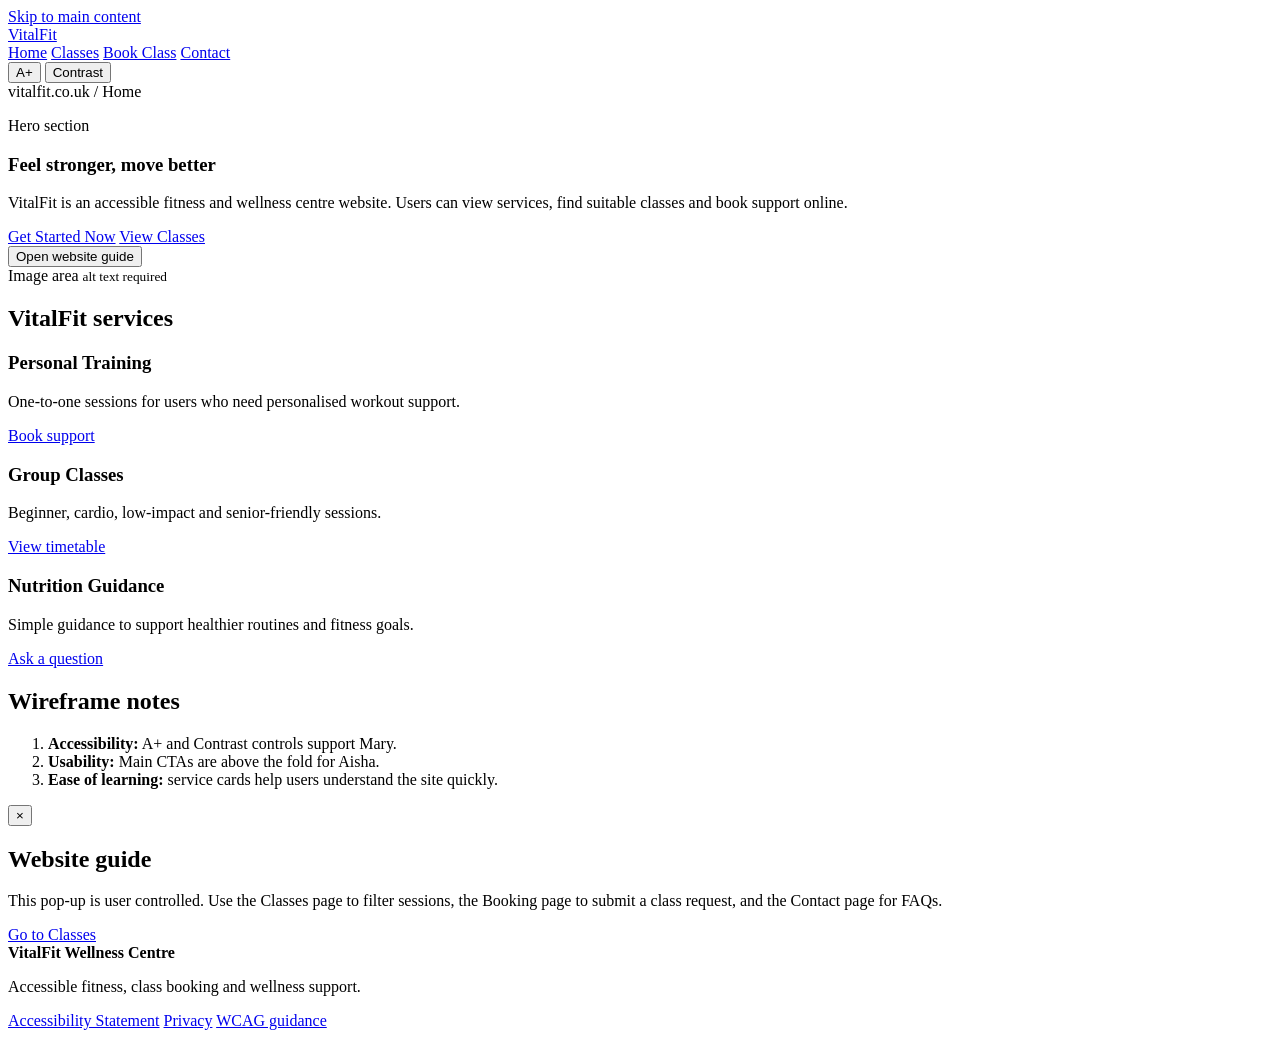
==== index.html @ 0f2679ba "Add files via upload" ====
<!DOCTYPE html>
<html lang="en">
<head>
    <meta charset="UTF-8">
    <meta name="viewport" content="width=device-width, initial-scale=1.0">
    <title>VitalFit Wellness Centre | Home</title>
    <link rel="stylesheet" href="assets/css/style.css">
</head>
<body>

    <script>
        document.documentElement.dataset.activePage = "home";
    </script>


    <a class="skip-link" href="#main-content">Skip to main content</a>

    <header class="site-header">
        <a class="logo" href="index.html" aria-label="VitalFit homepage">VitalFit</a>

        <nav class="main-nav" aria-label="Main navigation">
            <a href="index.html" data-page="home">Home</a>
            <a href="classes.html" data-page="classes">Classes</a>
            <a href="booking.html" data-page="booking">Book Class</a>
            <a href="contact.html" data-page="contact">Contact</a>
        </nav>

        <div class="accessibility-controls" aria-label="Accessibility controls">
            <button type="button" id="large-text-toggle" class="control-button">A+</button>
            <button type="button" id="contrast-toggle" class="control-button">Contrast</button>
        </div>
    </header>


    <main id="main-content">
        <section class="wireframe-page">
            <div class="browser-line">vitalfit.co.uk / Home</div>

            <section class="hero-grid" aria-labelledby="home-title">
                <div class="hero-copy">
                    <p class="small-label">Hero section</p>
                    <h1 id="home-title">Feel stronger, move better</h1>
                    <p>
                        VitalFit is an accessible fitness and wellness centre website.
                        Users can view services, find suitable classes and book support online.
                    </p>

                    <div class="button-row">
                        <a class="primary-button" href="booking.html">Get Started Now</a>
                        <a class="secondary-button" href="classes.html">View Classes</a>
                    </div>

                    <button type="button" class="outline-button" id="open-tour">
                        Open website guide
                    </button>
                </div>

                <div class="image-placeholder" role="img" aria-label="Fitness and wellness image placeholder with alt text required">
                    <span>Image area</span>
                    <small>alt text required</small>
                </div>
            </section>

            <section class="service-grid" aria-labelledby="services-title">
                <h2 id="services-title" class="visually-hidden">VitalFit services</h2>

                <article class="service-card">
                    <h3>Personal Training</h3>
                    <p>One-to-one sessions for users who need personalised workout support.</p>
                    <a href="booking.html">Book support</a>
                </article>

                <article class="service-card">
                    <h3>Group Classes</h3>
                    <p>Beginner, cardio, low-impact and senior-friendly sessions.</p>
                    <a href="classes.html">View timetable</a>
                </article>

                <article class="service-card">
                    <h3>Nutrition Guidance</h3>
                    <p>Simple guidance to support healthier routines and fitness goals.</p>
                    <a href="contact.html">Ask a question</a>
                </article>
            </section>

            <section class="annotation-panel" aria-labelledby="home-annotations">
                <h2 id="home-annotations">Wireframe notes</h2>
                <ol>
                    <li><strong>Accessibility:</strong> A+ and Contrast controls support Mary.</li>
                    <li><strong>Usability:</strong> Main CTAs are above the fold for Aisha.</li>
                    <li><strong>Ease of learning:</strong> service cards help users understand the site quickly.</li>
                </ol>
            </section>
        </section>

        <div class="modal" id="tour-modal" role="dialog" aria-modal="true" aria-labelledby="tour-title" aria-hidden="true">
            <div class="modal-box">
                <button type="button" class="modal-close" id="close-tour" aria-label="Close website guide">×</button>
                <h2 id="tour-title">Website guide</h2>
                <p>
                    This pop-up is user controlled. Use the Classes page to filter sessions,
                    the Booking page to submit a class request, and the Contact page for FAQs.
                </p>
                <a class="primary-button" href="classes.html">Go to Classes</a>
            </div>
        </div>
    </main>


    <footer class="site-footer">
        <div>
            <strong>VitalFit Wellness Centre</strong>
            <p>Accessible fitness, class booking and wellness support.</p>
        </div>

        <div class="footer-links">
            <a href="contact.html">Accessibility Statement</a>
            <a href="contact.html">Privacy</a>
            <a href="https://www.w3.org/WAI/standards-guidelines/wcag/" target="_blank" rel="noopener noreferrer">WCAG guidance</a>
        </div>
    </footer>

    <script src="assets/js/script.js"></script>

</body>
</html>
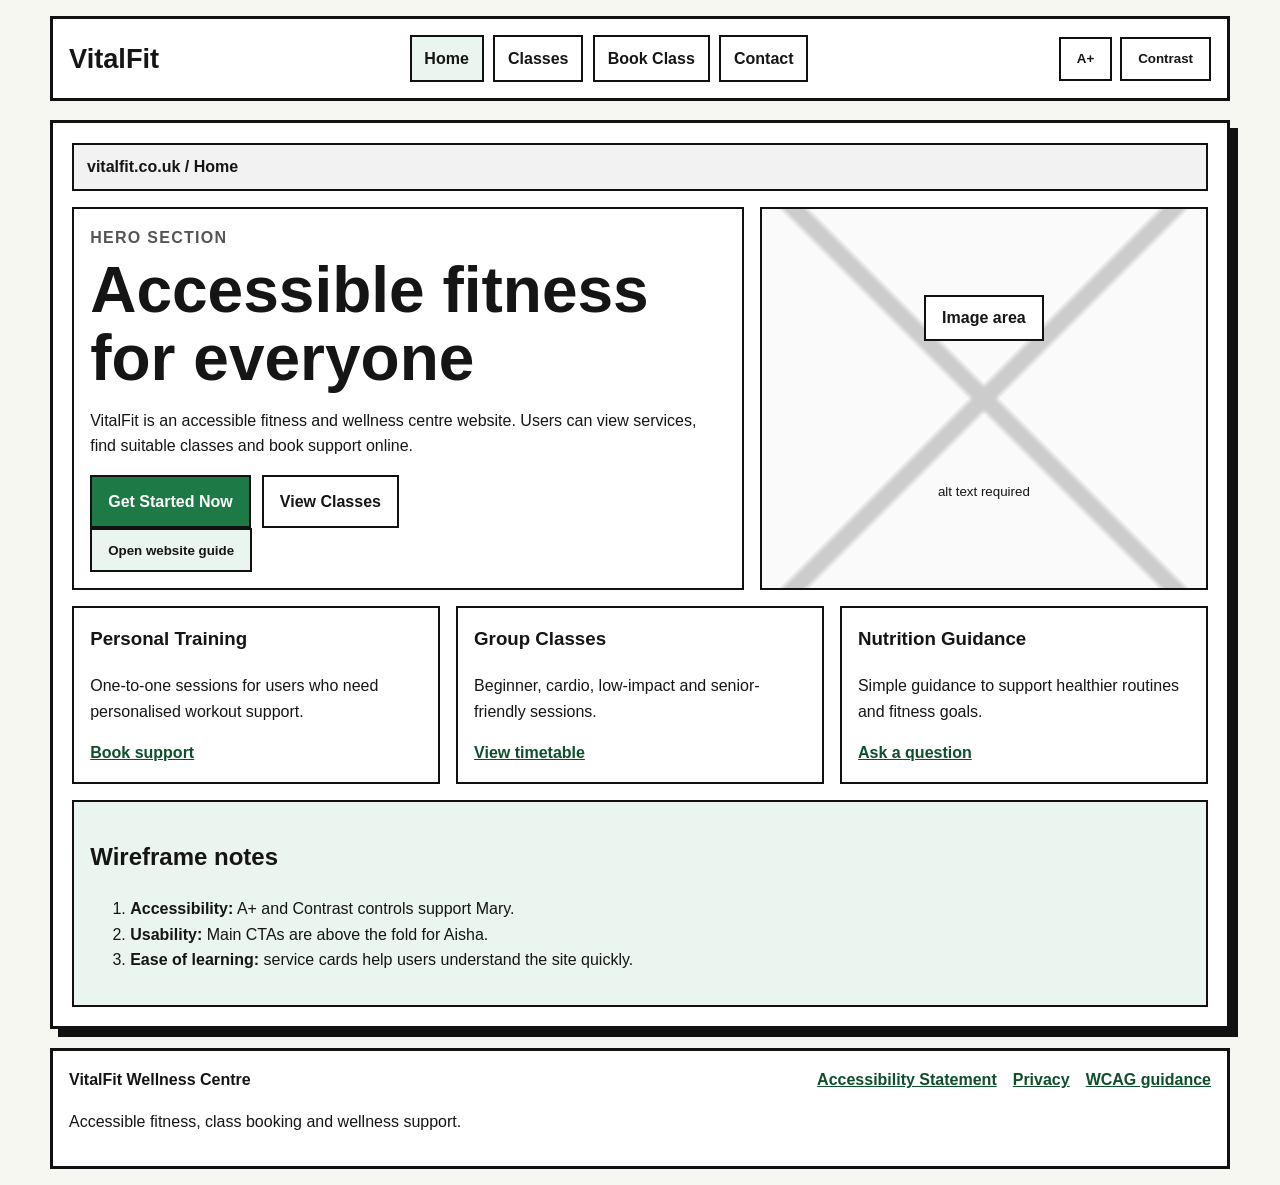
==== commit 454051d4: "Update hero section title for accessibility" ====
--- a/index.html
+++ b/index.html
@@ -39,8 +39,7 @@
             <section class="hero-grid" aria-labelledby="home-title">
                 <div class="hero-copy">
                     <p class="small-label">Hero section</p>
-                    <h1 id="home-title">Feel stronger, move better</h1>
-                    <p>
+                    <h1 id="home-title">Accessible fitness for everyone</h1>                    <p>
                         VitalFit is an accessible fitness and wellness centre website.
                         Users can view services, find suitable classes and book support online.
                     </p>
--- a/assets/css/style.css
+++ b/assets/css/style.css
@@ -0,0 +1,559 @@
+/* ==============================
+   VitalFit Wellness Centre
+   Custom CSS written for the assignment.
+   No external CSS framework is used.
+   ============================== */
+
+:root {
+    --bg: #f7f7f2;
+    --panel: #ffffff;
+    --text: #151515;
+    --muted: #555555;
+    --border: #111111;
+    --accent: #1d7a46;
+    --accent-dark: #0d4f2a;
+    --soft: #e9f5ee;
+    --warning: #b00020;
+    --success: #0a6d38;
+    --shadow: 8px 8px 0 #111111;
+}
+
+* {
+    box-sizing: border-box;
+}
+
+html {
+    font-size: 16px;
+}
+
+body {
+    margin: 0;
+    font-family: Arial, Helvetica, sans-serif;
+    color: var(--text);
+    background: var(--bg);
+    line-height: 1.6;
+}
+
+body.large-text {
+    font-size: 1.2rem;
+}
+
+body.high-contrast {
+    --bg: #000000;
+    --panel: #ffffff;
+    --text: #000000;
+    --muted: #111111;
+    --border: #ffffff;
+    --accent: #ffff00;
+    --accent-dark: #ffff00;
+    --soft: #ffffff;
+    background: #000000;
+}
+
+body.high-contrast .wireframe-page,
+body.high-contrast .site-header,
+body.high-contrast .site-footer,
+body.high-contrast .modal-box {
+    border-color: #ffff00;
+}
+
+body.high-contrast .primary-button,
+body.high-contrast .secondary-button,
+body.high-contrast .outline-button,
+body.high-contrast .control-button {
+    background: #ffff00;
+    color: #000000;
+    border-color: #ffff00;
+}
+
+a {
+    color: var(--accent-dark);
+    font-weight: 700;
+}
+
+a:focus,
+button:focus,
+input:focus,
+textarea:focus,
+select:focus {
+    outline: 4px solid #ffbf00;
+    outline-offset: 3px;
+}
+
+.skip-link {
+    position: absolute;
+    top: -50px;
+    left: 1rem;
+    background: #000;
+    color: #fff;
+    padding: 0.7rem 1rem;
+    z-index: 1000;
+}
+
+.skip-link:focus {
+    top: 1rem;
+}
+
+/* Header and navigation */
+
+.site-header {
+    max-width: 1180px;
+    margin: 1rem auto 0;
+    padding: 1rem;
+    background: var(--panel);
+    border: 3px solid var(--border);
+    display: grid;
+    grid-template-columns: auto 1fr auto;
+    align-items: center;
+    gap: 1rem;
+}
+
+.logo {
+    font-size: 1.7rem;
+    text-decoration: none;
+    color: var(--text);
+}
+
+.main-nav {
+    display: flex;
+    justify-content: center;
+    gap: 0.6rem;
+    flex-wrap: wrap;
+}
+
+.main-nav a {
+    color: var(--text);
+    text-decoration: none;
+    border: 2px solid var(--border);
+    padding: 0.55rem 0.8rem;
+    background: #ffffff;
+}
+
+html[data-active-page="home"] .main-nav a[data-page="home"],
+html[data-active-page="classes"] .main-nav a[data-page="classes"],
+html[data-active-page="booking"] .main-nav a[data-page="booking"],
+html[data-active-page="contact"] .main-nav a[data-page="contact"] {
+    background: var(--soft);
+}
+
+.accessibility-controls {
+    display: flex;
+    gap: 0.5rem;
+}
+
+.control-button,
+.primary-button,
+.secondary-button,
+.outline-button {
+    border: 2px solid var(--border);
+    padding: 0.75rem 1rem;
+    font-weight: 700;
+    cursor: pointer;
+    text-decoration: none;
+    display: inline-block;
+    text-align: center;
+    min-height: 44px;
+}
+
+.control-button {
+    background: #ffffff;
+    color: var(--text);
+}
+
+.primary-button {
+    background: var(--accent);
+    color: #ffffff;
+}
+
+.secondary-button {
+    background: #ffffff;
+    color: var(--text);
+}
+
+.outline-button {
+    background: var(--soft);
+    color: var(--text);
+}
+
+.full-width {
+    width: 100%;
+}
+
+/* Wireframe-style page shell */
+
+.wireframe-page {
+    max-width: 1180px;
+    margin: 1.2rem auto;
+    background: var(--panel);
+    border: 3px solid var(--border);
+    padding: 1.2rem;
+    box-shadow: var(--shadow);
+}
+
+.narrow-page {
+    max-width: 860px;
+}
+
+.browser-line {
+    border: 2px solid var(--border);
+    padding: 0.6rem 0.8rem;
+    margin-bottom: 1rem;
+    background: #f2f2f2;
+    font-weight: 700;
+}
+
+.hero-grid {
+    display: grid;
+    grid-template-columns: 1.2fr 0.8fr;
+    gap: 1rem;
+}
+
+.hero-copy,
+.image-placeholder,
+.service-card,
+.annotation-panel,
+.filter-box,
+.results-box,
+.booking-box,
+.faq-box,
+.contact-form-box,
+.map-placeholder {
+    border: 2px solid var(--border);
+    background: #ffffff;
+    padding: 1rem;
+}
+
+.hero-copy h1 {
+    font-size: clamp(2rem, 6vw, 4rem);
+    line-height: 1.05;
+    margin: 0.3rem 0 1rem;
+}
+
+.small-label {
+    text-transform: uppercase;
+    letter-spacing: 0.08em;
+    color: var(--muted);
+    font-weight: 700;
+    margin: 0 0 0.4rem;
+}
+
+.image-placeholder,
+.map-placeholder {
+    min-height: 240px;
+    display: grid;
+    place-items: center;
+    text-align: center;
+    background:
+        linear-gradient(45deg, transparent 48%, #cccccc 49%, #cccccc 51%, transparent 52%),
+        linear-gradient(-45deg, transparent 48%, #cccccc 49%, #cccccc 51%, transparent 52%),
+        #fafafa;
+}
+
+.image-placeholder span,
+.map-placeholder span {
+    display: block;
+    background: #ffffff;
+    border: 2px solid var(--border);
+    padding: 0.5rem 1rem;
+    font-weight: 700;
+}
+
+.button-row {
+    display: flex;
+    flex-wrap: wrap;
+    gap: 0.7rem;
+    margin-top: 1rem;
+}
+
+.service-grid {
+    display: grid;
+    grid-template-columns: repeat(3, 1fr);
+    gap: 1rem;
+    margin-top: 1rem;
+}
+
+.service-card h3,
+.class-card h3 {
+    margin-top: 0;
+}
+
+.annotation-panel {
+    margin-top: 1rem;
+    background: var(--soft);
+}
+
+/* Classes page */
+
+.classes-layout {
+    display: grid;
+    grid-template-columns: 300px 1fr;
+    gap: 1rem;
+}
+
+.filter-box label {
+    display: block;
+    font-weight: 700;
+    margin-top: 1rem;
+}
+
+.filter-select,
+input,
+textarea,
+select {
+    width: 100%;
+    border: 2px solid var(--border);
+    padding: 0.8rem;
+    font: inherit;
+    background: #ffffff;
+}
+
+.checkbox-row {
+    display: flex;
+    gap: 0.6rem;
+    align-items: center;
+    margin-top: 1rem;
+}
+
+.checkbox-row input {
+    width: auto;
+    min-width: 22px;
+    min-height: 22px;
+}
+
+.results-heading {
+    display: flex;
+    justify-content: space-between;
+    gap: 1rem;
+    align-items: flex-start;
+    border-bottom: 2px solid var(--border);
+    padding-bottom: 1rem;
+    margin-bottom: 1rem;
+}
+
+.selected-filters {
+    display: flex;
+    gap: 0.4rem;
+    flex-wrap: wrap;
+    justify-content: flex-end;
+}
+
+.selected-filters span {
+    border: 2px solid var(--border);
+    padding: 0.35rem 0.55rem;
+    background: var(--soft);
+    font-weight: 700;
+}
+
+.class-card {
+    border: 2px solid var(--border);
+    padding: 1rem;
+    margin-bottom: 1rem;
+    display: grid;
+    grid-template-columns: 1fr auto;
+    gap: 1rem;
+    align-items: center;
+}
+
+.no-results {
+    color: var(--warning);
+    font-weight: 700;
+}
+
+/* Booking/contact forms */
+
+.back-link {
+    display: inline-block;
+    margin-bottom: 1rem;
+}
+
+.booking-box {
+    max-width: 720px;
+    margin: 0 auto;
+}
+
+.selected-class {
+    border: 2px dashed var(--border);
+    padding: 0.8rem;
+    background: var(--soft);
+    margin-bottom: 1rem;
+}
+
+.form-group {
+    margin-bottom: 1rem;
+}
+
+.form-group label {
+    display: block;
+    font-weight: 700;
+    margin-bottom: 0.35rem;
+}
+
+.optional-text {
+    color: var(--muted);
+    font-weight: 400;
+}
+
+.error-message {
+    color: var(--warning);
+    font-weight: 700;
+    margin: 0.35rem 0 0;
+}
+
+.success-message {
+    color: var(--success);
+    font-weight: 700;
+    margin-top: 1rem;
+}
+
+.contact-layout {
+    display: grid;
+    grid-template-columns: 1fr 1fr;
+    gap: 1rem;
+}
+
+.faq-item {
+    border: 2px solid var(--border);
+    margin-bottom: 0.8rem;
+}
+
+.faq-question {
+    width: 100%;
+    background: #ffffff;
+    border: 0;
+    padding: 1rem;
+    text-align: left;
+    font-weight: 700;
+    font-size: 1rem;
+    cursor: pointer;
+}
+
+.faq-question::before {
+    content: "+ ";
+    font-weight: 900;
+}
+
+.faq-question[aria-expanded="true"]::before {
+    content: "− ";
+}
+
+.faq-answer {
+    border-top: 2px solid var(--border);
+    padding: 1rem;
+}
+
+/* Modal */
+
+.modal {
+    position: fixed;
+    inset: 0;
+    background: rgba(0, 0, 0, 0.65);
+    display: none;
+    align-items: center;
+    justify-content: center;
+    padding: 1rem;
+}
+
+.modal.open {
+    display: flex;
+}
+
+.modal-box {
+    background: #ffffff;
+    border: 3px solid var(--border);
+    max-width: 520px;
+    padding: 1.4rem;
+    position: relative;
+}
+
+.modal-close {
+    position: absolute;
+    top: 0.5rem;
+    right: 0.5rem;
+    border: 2px solid var(--border);
+    background: #ffffff;
+    font-size: 1.5rem;
+    cursor: pointer;
+}
+
+/* Footer */
+
+.site-footer {
+    max-width: 1180px;
+    margin: 1rem auto;
+    border: 3px solid var(--border);
+    background: var(--panel);
+    padding: 1rem;
+    display: flex;
+    justify-content: space-between;
+    gap: 1rem;
+    flex-wrap: wrap;
+}
+
+.footer-links {
+    display: flex;
+    gap: 1rem;
+    flex-wrap: wrap;
+}
+
+.visually-hidden {
+    position: absolute;
+    width: 1px;
+    height: 1px;
+    overflow: hidden;
+    clip: rect(0, 0, 0, 0);
+}
+
+/* Responsive layout */
+
+@media (max-width: 850px) {
+    .site-header {
+        grid-template-columns: 1fr;
+    }
+
+    .main-nav {
+        justify-content: flex-start;
+    }
+
+    .hero-grid,
+    .classes-layout,
+    .contact-layout,
+    .service-grid {
+        grid-template-columns: 1fr;
+    }
+
+    .class-card {
+        grid-template-columns: 1fr;
+    }
+
+    .results-heading {
+        display: block;
+    }
+
+    .selected-filters {
+        justify-content: flex-start;
+        margin-top: 0.7rem;
+    }
+}
+
+@media (max-width: 520px) {
+    .wireframe-page,
+    .site-header,
+    .site-footer {
+        margin-left: 0.5rem;
+        margin-right: 0.5rem;
+        box-shadow: none;
+    }
+
+    .button-row,
+    .accessibility-controls,
+    .footer-links {
+        flex-direction: column;
+    }
+
+    .primary-button,
+    .secondary-button,
+    .outline-button,
+    .control-button {
+        width: 100%;
+    }
+}
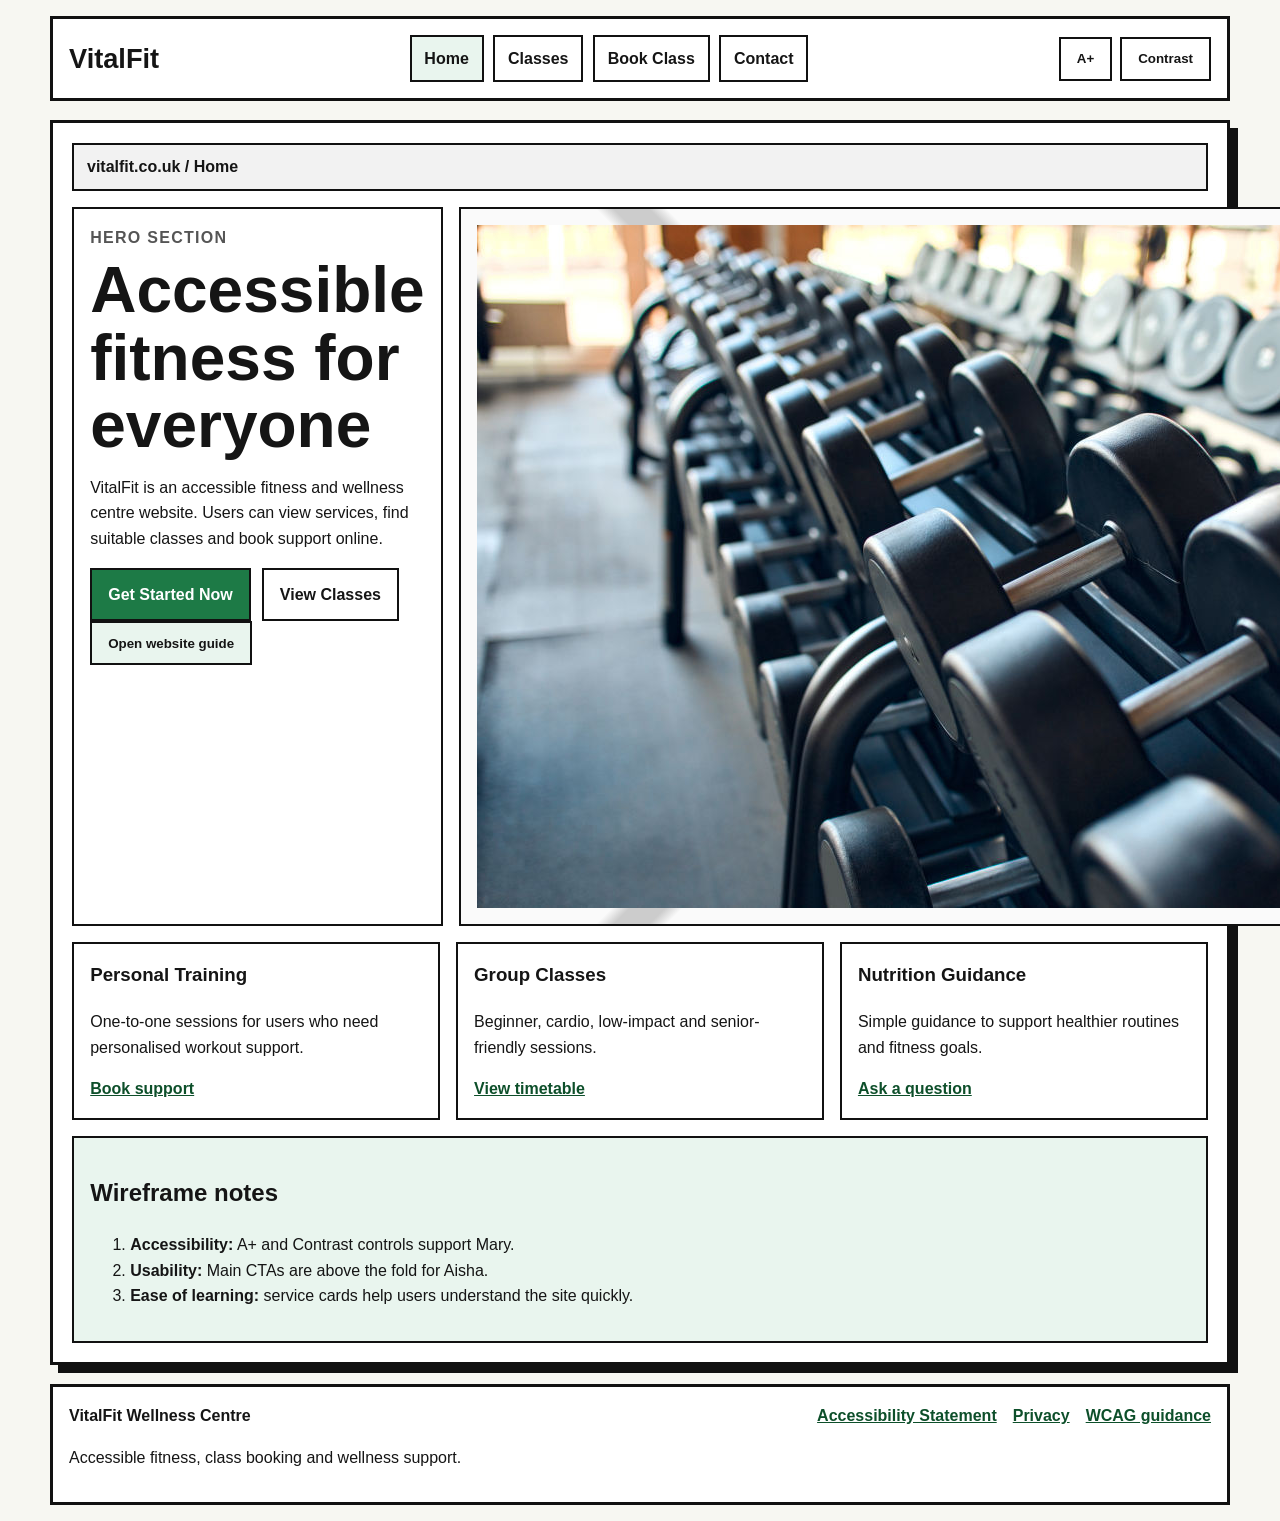
==== commit 844e2cb5: "Add homepage hero image" ====
--- a/index.html
+++ b/index.html
@@ -54,9 +54,12 @@
                     </button>
                 </div>
 
-                <div class="image-placeholder" role="img" aria-label="Fitness and wellness image placeholder with alt text required">
-                    <span>Image area</span>
-                    <small>alt text required</small>
+                <div class="image-placeholder">
+                    <img 
+        src="assets/images/fitness-hero.jpg" 
+        alt="Person stretching in a fitness and wellness centre" 
+        class="hero-image"
+                        >
                 </div>
             </section>
 
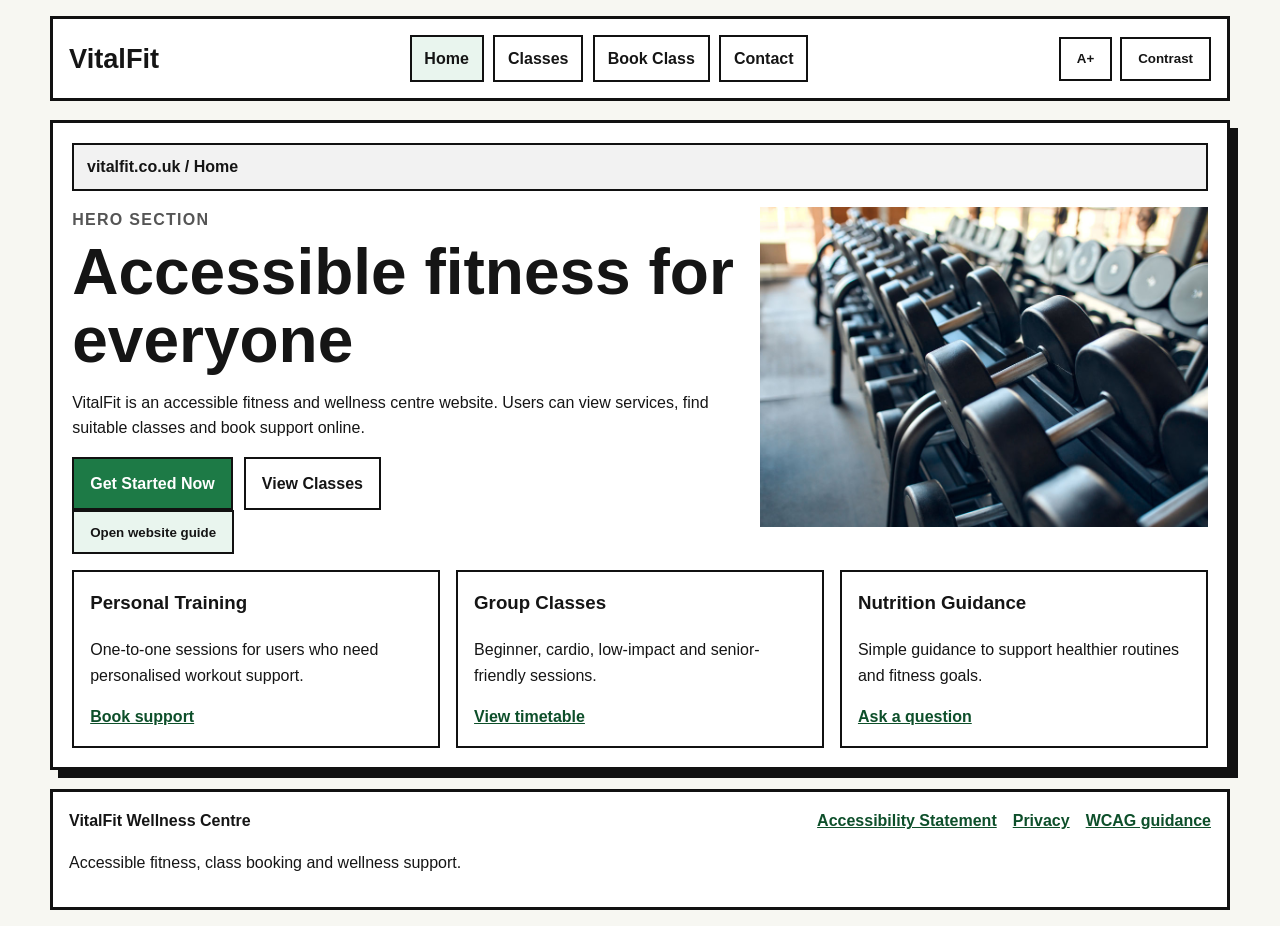
==== commit 504a81dc: "Remove wireframe notes Removed the annotation panel section with wireframe notes." ====
--- a/index.html
+++ b/index.html
@@ -85,16 +85,6 @@
                 </article>
             </section>
 
-            <section class="annotation-panel" aria-labelledby="home-annotations">
-                <h2 id="home-annotations">Wireframe notes</h2>
-                <ol>
-                    <li><strong>Accessibility:</strong> A+ and Contrast controls support Mary.</li>
-                    <li><strong>Usability:</strong> Main CTAs are above the fold for Aisha.</li>
-                    <li><strong>Ease of learning:</strong> service cards help users understand the site quickly.</li>
-                </ol>
-            </section>
-        </section>
-
         <div class="modal" id="tour-modal" role="dialog" aria-modal="true" aria-labelledby="tour-title" aria-hidden="true">
             <div class="modal-box">
                 <button type="button" class="modal-close" id="close-tour" aria-label="Close website guide">×</button>
--- a/assets/css/style.css
+++ b/assets/css/style.css
@@ -1,7 +1,5 @@
 /* ==============================
    VitalFit Wellness Centre
-   Custom CSS written for the assignment.
-   No external CSS framework is used.
    ============================== */
 
 :root {
@@ -209,7 +207,13 @@
 }
 
 .hero-copy,
-.image-placeholder,
+.image-placeholder
+.hero-image {
+    width: 100%;
+    height: 100%;
+    object-fit: cover;
+    display: block;
+}
 .service-card,
 .annotation-panel,
 .filter-box,
@@ -237,16 +241,14 @@
     margin: 0 0 0.4rem;
 }
 
-.image-placeholder,
-.map-placeholder {
+.hero-image {
+    width: 100%;
+    height: 100%;
     min-height: 240px;
-    display: grid;
-    place-items: center;
-    text-align: center;
-    background:
-        linear-gradient(45deg, transparent 48%, #cccccc 49%, #cccccc 51%, transparent 52%),
-        linear-gradient(-45deg, transparent 48%, #cccccc 49%, #cccccc 51%, transparent 52%),
-        #fafafa;
+    max-height: 320px;
+    object-fit: cover;
+    object-position: center;
+    display: block;
 }
 
 .image-placeholder span,
